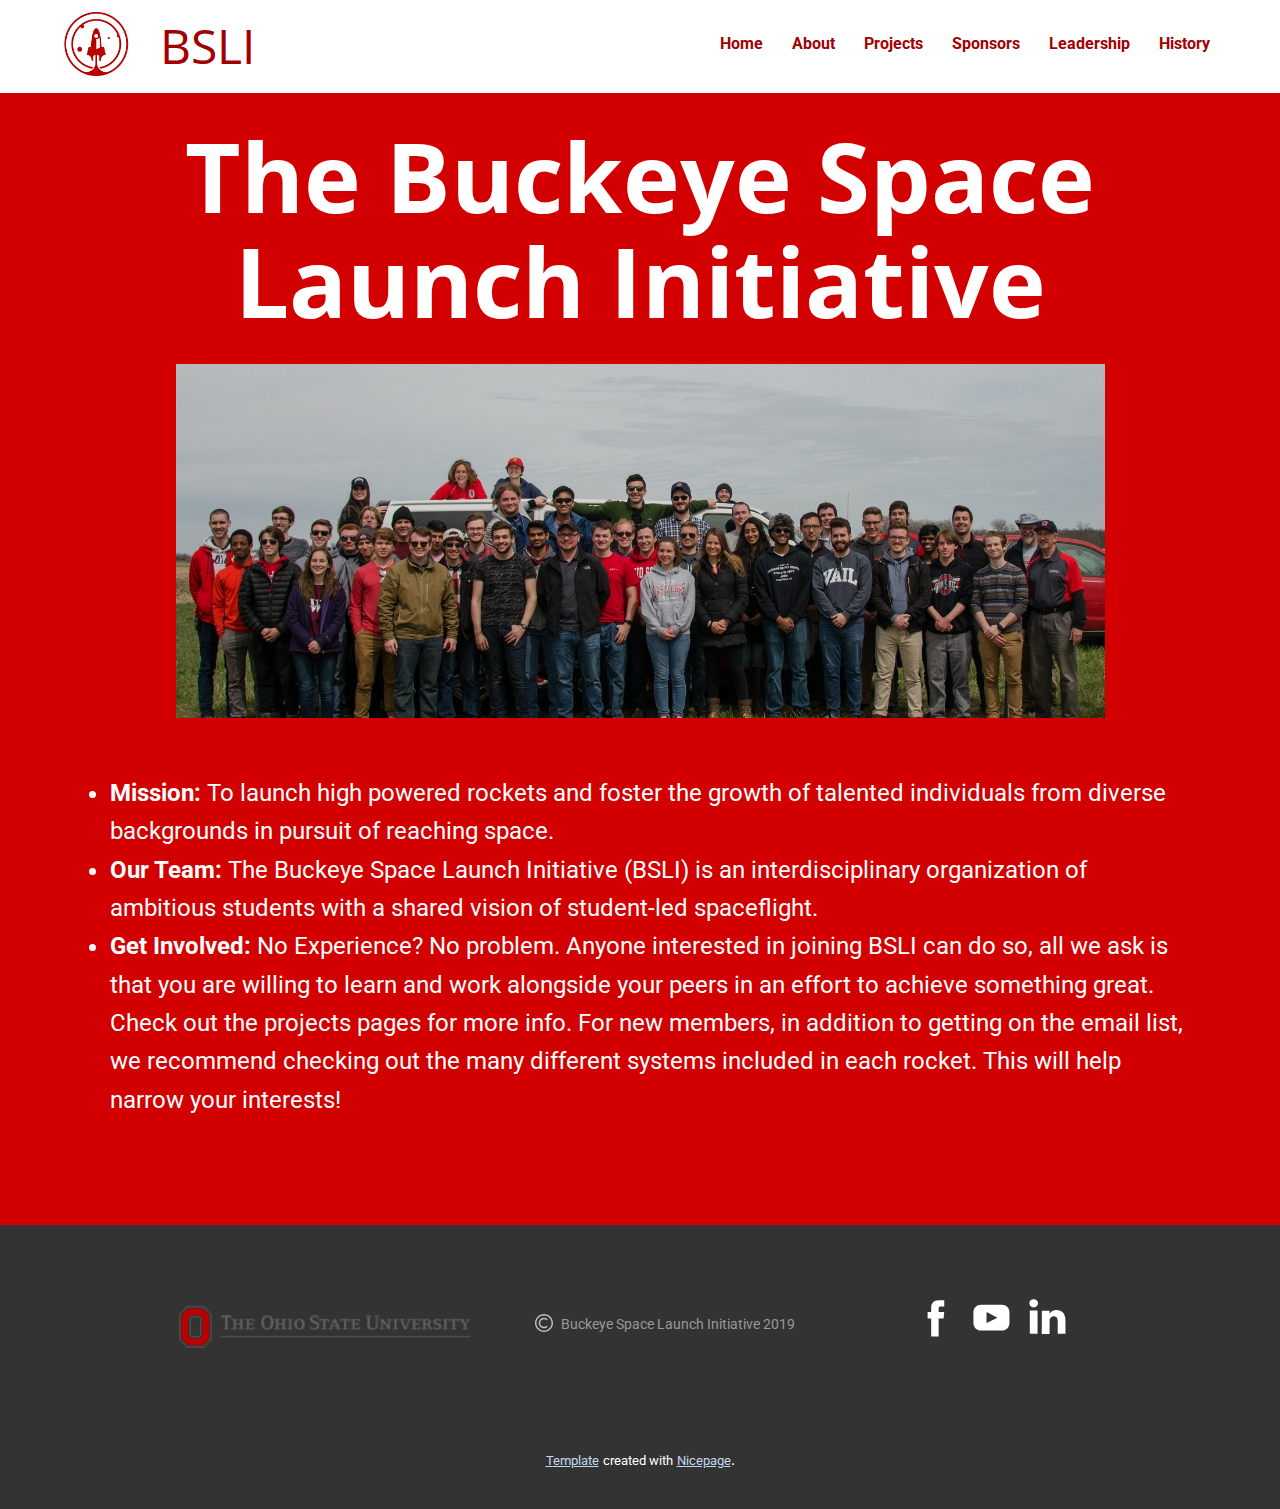
==== About.html @ a0feec37 "Add files via upload" ====
<!DOCTYPE html>
<html style="font-size: 16px;">

<head>
    <meta name="viewport" content="width=device-width, initial-scale=1.0">
    <meta charset="utf-8">
    <meta name="keywords" content="BSLI">
    <meta name="description" content="">
    <title>About</title>
    <link rel="stylesheet" href="nicepage.css" media="screen">
    <link rel="stylesheet" href="About.css" media="screen">
    <script class="u-script" type="text/javascript" src="jquery.js" defer=""></script>
    <script class="u-script" type="text/javascript" src="nicepage.js" defer=""></script>
    <link id="u-google-font" rel="stylesheet" href="https://fonts.googleapis.com/css?family=Open+Sans:300,300i,400,400i,600,600i,700,700i,800,800i|Roboto:100,100i,300,300i,400,400i,500,500i,700,700i,900,900i">
    <script type="application/ld+json">
        {
        		"@context": "http://schema.org",
        		"@type": "Organization",
        		"name": "",
        		"url": "index.html",
        		"logo": "images/bslilogohr_2640x480.png",
        		"sameAs": [
        				"https://facebook.com/spacelaunchinitiative/",
        				"https://youtube.com/channel/UCSjtVHPFWDSQTV0j5XGii3g",
        				"https://linkedin.com/company/the-buckeye-space-launch-initiative"
        		]
        }
    </script>
    <meta property="og:title" content="About">
    <meta property="og:type" content="website">
    <meta property="og:description" content="undefined">
    <meta name="theme-color" content="#73a3de">
    <link rel="canonical" href="index.html">
    <meta property="og:url" content="index.html">
</head>

<body class="u-body">
    <header class="u-clearfix u-header u-white u-header" id="sec-3e1d">
        <div class="u-clearfix u-sheet u-sheet-1">


            <a href="Home.html" class="u-image u-logo u-image-1" src="" title="logo">
      <img src="images/bslilogohr_2640x480.png" class="u-logo-image u-logo-image-1">
    </a>
            <nav class="u-align-left u-font-size-14 u-menu u-menu-dropdown u-nav-spacing-25 u-offcanvas u-menu-1">
                <div class="menu-collapse" style="font-style: italic; font-weight: 700;">
                    <a class="u-button-style u-nav-link u-text-custom-color-2" href="#" style="padding: 4px 0; font-size: calc(1em + 8px);">
          <svg class="u-svg-link" preserveAspectRatio="xMidYMin slice" viewBox="0 0 302 302" style="undefined">
            <use xmlns:xlink="http://www.w3.org/1999/xlink" xlink:href="#svg-7b92"></use>
          </svg>
          <svg xmlns="http://www.w3.org/2000/svg" xmlns:xlink="http://www.w3.org/1999/xlink" version="1.1" id="svg-7b92" x="0px" y="0px" viewBox="0 0 302 302" style="enable-background:new 0 0 302 302;" xml:space="preserve" class="u-svg-content">
            <g>
              <rect y="36" width="302" height="30"></rect>
              <rect y="236" width="302" height="30"></rect>
              <rect y="136" width="302" height="30"></rect>
            </g>
            <g></g>
            <g></g>
            <g></g>
            <g></g>
            <g></g>
            <g></g>
            <g></g>
            <g></g>
            <g></g>
            <g></g>
            <g></g>
            <g></g>
            <g></g>
            <g></g>
            <g></g>
          </svg>
        </a>
                </div>
                <div class="u-custom-menu u-nav-container">
                    <ul class="u-nav u-spacing-25 u-unstyled u-nav-1">
                        <li class="u-nav-item"><a class="u-button-style u-nav-link u-text-custom-color-2" href="Home.html" style="padding: 8px 0;">Home</a></li>
                        <li class="u-nav-item"><a class="u-button-style u-nav-link u-text-custom-color-2" href="About.html" style="padding: 8px 0;">About</a></li>
                        <li class="u-nav-item"><a class="u-button-style u-nav-link u-text-custom-color-2" href="Projects.html" style="padding: 8px 0;">Projects</a></li>
                        <li class="u-nav-item"><a class="u-button-style u-nav-link u-text-custom-color-2" href="Sponsors.html" style="padding: 8px 0;">Sponsors</a></li>
                        <li class="u-nav-item"><a class="u-button-style u-nav-link u-text-custom-color-2" href="Leadership.html" style="padding: 8px 0;">Leadership</a></li>
                        <li class="u-nav-item"><a class="u-button-style u-nav-link u-text-custom-color-2" href="History.html" style="padding: 8px 0;">History</a></li>
                    </ul>
                </div>
                <div class="u-custom-menu u-nav-container-collapse">
                    <div class="u-align-center u-black u-container-style u-inner-container-layout u-opacity u-opacity-95 u-sidenav">
                        <div class="u-menu-close"></div>
                        <ul class="u-align-center u-nav u-popupmenu-items u-unstyled u-nav-2">
                            <li class="u-nav-item"><a class="u-button-style u-nav-link" href="Home.html" style="padding: 8px 0;">Home</a></li>
                            <li class="u-nav-item"><a class="u-button-style u-nav-link" href="About.html" style="padding: 8px 0;">About</a></li>
                            <li class="u-nav-item"><a class="u-button-style u-nav-link" href="Projects.html" style="padding: 8px 0;">Projects</a></li>
                            <li class="u-nav-item"><a class="u-button-style u-nav-link" href="Sponsors.html" style="padding: 8px 0;">Sponsors</a></li>
                            <li class="u-nav-item"><a class="u-button-style u-nav-link" href="Leadership.html" style="padding: 8px 0;">Leadership</a></li>
                            <li class="u-nav-item"><a class="u-button-style u-nav-link" href="History.html" style="padding: 8px 0;">History</a></li>
                        </ul>
                    </div>
                    <div class="u-black u-menu-overlay u-opacity u-opacity-70"></div>
                </div>
            </nav>
            <h1 class="u-heading-font u-text u-text-custom-color-2 u-title u-text-1"><a href="Home.html">BSLI</a></h1>
        </div>
    </header>
    <section class="u-clearfix u-section-1" id="sec-9d2f">
        <div class="u-clearfix u-sheet u-sheet-1">
            <h1 class="u-align-center u-heading-font u-text u-title u-text-1">The Buckeye Space Launch Initiative</h1><img src="images/30168071_1826478464326294_1432803204453837468_o.jpg" alt="" class="u-image u-image-default u-image-1" data-image-width="1895" data-image-height="1255">
            <ul class="u-align-left u-text u-text-2">
                <li><b>Mission:</b> To launch high powered rockets and foster the growth of talented individuals from diverse backgrounds in pursuit of reaching space.</li>
                <li><b>Our Team: </b>The Buckeye Space Launch Initiative (BSLI) is an interdisciplinary organization of ambitious students with a shared vision of student-led spaceflight.</li>
                <li><b>Get Involved:</b> No Experience? No problem. Anyone interested in joining BSLI can do so, all we ask is that you are willing to learn and work alongside your peers in an effort to achieve something great. Check out the projects pages
                    for more info. For new members, in addition to getting on the email list, we recommend checking out the many different systems included in each rocket. This will help narrow your interests!</li>
            </ul>
        </div>
    </section>
    <footer class="u-clearfix u-footer u-grey-80" id="sec-3033">
        <div class="u-clearfix u-sheet u-sheet-1">

            <div class="u-container-style u-group u-group-1">
                <div class="u-container-layout u-container-layout-1">

                    <span class="u-icon u-icon-circle u-text-grey-25 u-icon-1"><svg class="u-svg-link" preserveAspectRatio="xMidYMin slice" viewBox="0 0 512 512" style=""><use xmlns:xlink="http://www.w3.org/1999/xlink" xlink:href="#svg-16c4"></use></svg><svg xmlns="http://www.w3.org/2000/svg" viewBox="0 0 512 512" id="svg-16c4" class="u-svg-content"><path d="m256 512c-68.378906 0-132.667969-26.628906-181.019531-74.980469-48.351563-48.351562-74.980469-112.640625-74.980469-181.019531s26.628906-132.667969 74.980469-181.019531c48.351562-48.351563 112.640625-74.980469 181.019531-74.980469s132.667969 26.628906 181.019531 74.980469c48.351563 48.351562 74.980469 112.640625 74.980469 181.019531s-26.628906 132.667969-74.980469 181.019531c-48.351562 48.351563-112.640625 74.980469-181.019531 74.980469zm0-472c-119.101562 0-216 96.898438-216 216s96.898438 216 216 216 216-96.898438 216-216-96.898438-216-216-216zm105.359375 321.359375-28.285156-28.285156c-42.5 42.5-111.648438 42.5-154.148438 0s-42.5-111.648438 0-154.148438 111.648438-42.5 154.148438 0l28.285156-28.285156c-58.097656-58.09375-152.625-58.09375-210.71875 0-58.09375 58.097656-58.09375 152.625 0 210.71875 29.046875 29.046875 67.203125 43.570313 105.359375 43.570313 38.152344 0 76.3125-14.523438 105.359375-43.570313zm0 0"></path></svg></span>
                    <img
                        src="images/osulogo.png" alt="" class="u-image u-image-contain u-image-default u-image-1">
                        <p class="u-align-center u-small-text u-text u-text-grey-40 u-text-variant u-text-1">Buckeye Space Launch Initiative 2019</p>
                </div>
            </div>
            <div class="u-social-icons u-spacing-10 u-social-icons-1"><a class="u-social-url" target="_blank" href="https://facebook.com/spacelaunchinitiative/"><span class="u-icon u-icon-circle u-social-facebook u-social-type-logo u-icon-2"><svg class="u-svg-link" preserveAspectRatio="xMidYMin slice" viewBox="0 0 112.2 112.2" style="width: 45px;"><use xmlns:xlink="http://www.w3.org/1999/xlink" xlink:href="#svg-54d9"></use></svg><svg x="0px" y="0px" viewBox="0 0 112.2 112.2" enable-background="new 0 0 112.2 112.2" xml:space="preserve" id="svg-54d9" class="u-svg-content">
        <path d="M75.5,28.8H65.4c-1.5,0-4,0.9-4,4.3v9.4h13.9l-1.5,15.8H61.4v45.1H42.8V58.3h-8.8V42.4h8.8V32.2 c0-7.4,3.4-18.8,18.8-18.8h13.8v15.4H75.5z"></path>
    </svg></span></a><a class="u-social-url" target="_blank" href="https://youtube.com/channel/UCSjtVHPFWDSQTV0j5XGii3g"><span class="u-icon u-icon-circle u-social-type-logo u-social-youtube u-icon-3"><svg class="u-svg-link" preserveAspectRatio="xMidYMin slice" viewBox="0 0 112.2 112.2" style="width: 45px;"><use xmlns:xlink="http://www.w3.org/1999/xlink" xlink:href="#svg-81aa"></use></svg><svg x="0px" y="0px" viewBox="0 0 112.2 112.2" enable-background="new 0 0 112.2 112.2" xml:space="preserve" id="svg-81aa" class="u-svg-content">
        <path d="M82.3,24H29.7C19.3,24,11,32.5,11,43v26.7c0,10.5,8.3,19,18.7,19h52.5c10.3,0,18.7-8.5,18.7-19V43 C101,32.5,92.7,24,82.3,24L82.3,24z M69.7,57.6L45.1,69.5c-0.7,0.2-1.4-0.2-1.4-0.8V44.1c0-0.7,0.8-1.3,1.4-0.8l24.6,12.6 C70.4,56.2,70.4,57.3,69.7,57.6L69.7,57.6z"></path>
    </svg></span></a><a class="u-social-url" target="_blank" href="https://linkedin.com/company/the-buckeye-space-launch-initiative"><span class="u-icon u-icon-circle u-social-linkedin u-social-type-logo u-icon-4"><svg class="u-svg-link" preserveAspectRatio="xMidYMin slice" viewBox="0 0 112.2 112.2" style="width: 45px;"><use xmlns:xlink="http://www.w3.org/1999/xlink" xlink:href="#svg-587d"></use></svg><svg x="0px" y="0px" viewBox="0 0 112.2 112.2" enable-background="new 0 0 112.2 112.2" xml:space="preserve" id="svg-587d" class="u-svg-content">
        <path d="M33.8,96.8H14.5v-58h19.3V96.8z M24.1,30.9L24.1,30.9c-6.6,0-10.8-4.5-10.8-10.1c0-5.8,4.3-10.1,10.9-10.1 S34.9,15,35.1,20.8C35.1,26.4,30.8,30.9,24.1,30.9z M103.3,96.8H84.1v-31c0-7.8-2.7-13.1-9.8-13.1c-5.3,0-8.5,3.6-9.9,7.1 c-0.6,1.3-0.6,3-0.6,4.8V97H44.5c0,0,0.3-52.6,0-58h19.3v8.2c2.6-3.9,7.2-9.6,17.4-9.6c12.7,0,22.2,8.4,22.2,26.1V96.8z"></path>
    </svg></span></a></div>
        </div>
    </footer>
    <section class="u-backlink u-clearfix u-grey-80">
        <a class="u-link" href="https://nicepage.com/html" target="_blank"><span>Template</span></a>
        <p class="u-text"><span>created with</span></p>
        <a class="u-link" href="https://nicepage.com" target="_blank"><span>Nicepage</span></a>.
    </section>
</body>

</html>
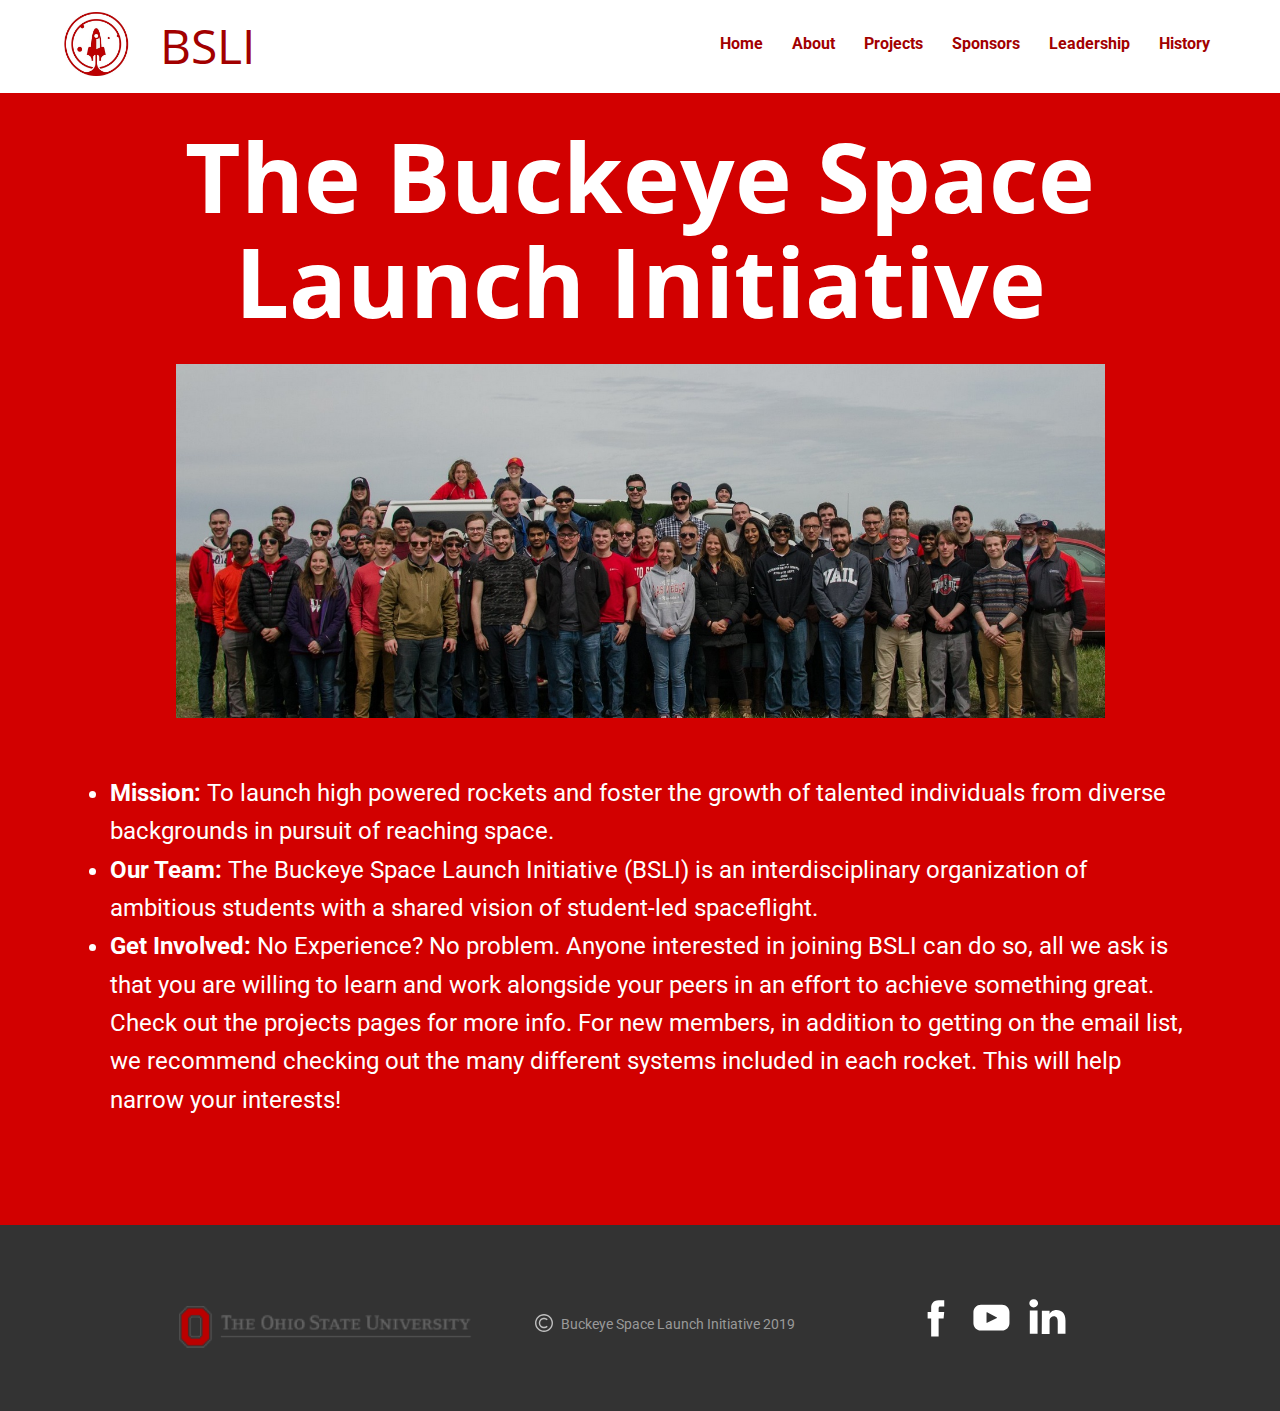
==== commit 32f3695a: "Update About.html" ====
--- a/About.html
+++ b/About.html
@@ -132,11 +132,7 @@
     </svg></span></a></div>
         </div>
     </footer>
-    <section class="u-backlink u-clearfix u-grey-80">
-        <a class="u-link" href="https://nicepage.com/html" target="_blank"><span>Template</span></a>
-        <p class="u-text"><span>created with</span></p>
-        <a class="u-link" href="https://nicepage.com" target="_blank"><span>Nicepage</span></a>.
-    </section>
+    
 </body>
 
-</html>+</html>
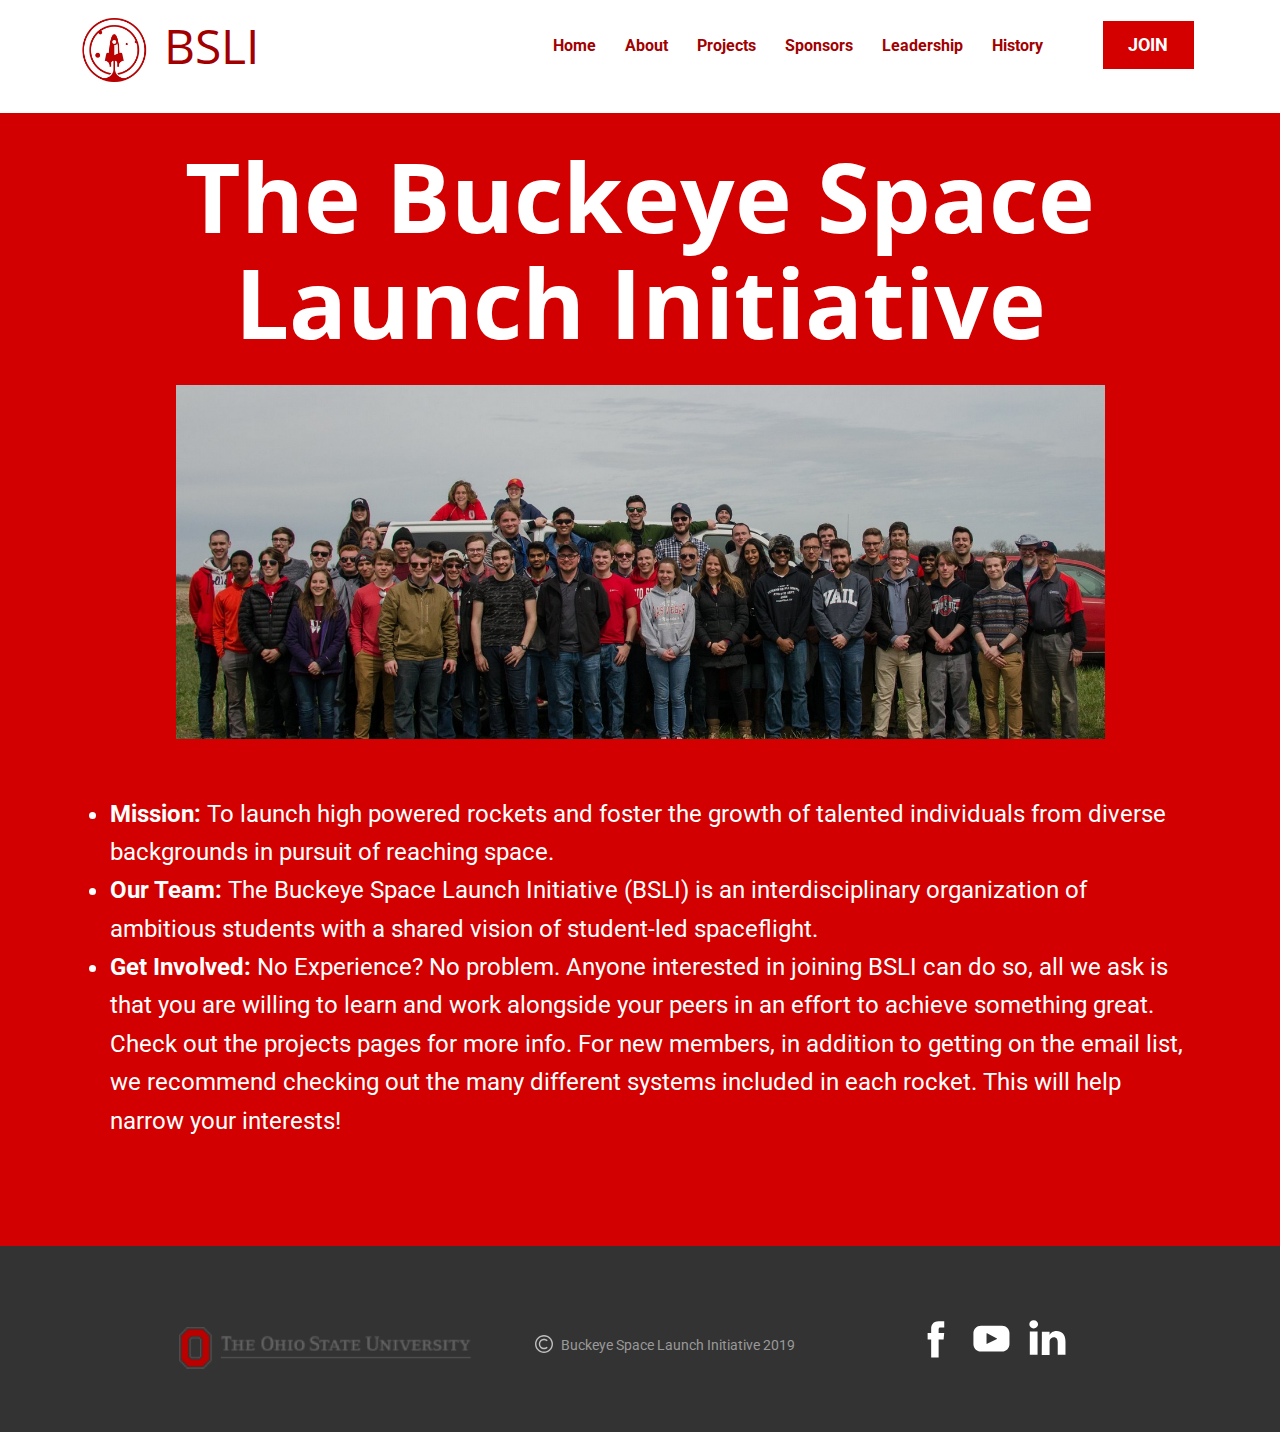
==== commit f2c36733: "Add files via upload" ====
--- a/About.html
+++ b/About.html
@@ -97,8 +97,7 @@
                     <div class="u-black u-menu-overlay u-opacity u-opacity-70"></div>
                 </div>
             </nav>
-            <h1 class="u-heading-font u-text u-text-custom-color-2 u-title u-text-1"><a href="Home.html">BSLI</a></h1>
-        </div>
+            <h1 class="u-heading-font u-text u-text-custom-color-2 u-title u-text-1"><a href="Home.html">BSLI</a></h1><a href="https://docs.google.com/forms/d/e/1FAIpQLSeaErHx_UvcB9pJcAl1bOg_4K8FZzzM6d04ew7xLRUjdDaJxg/viewform" class="u-btn u-button-style u-custom-color-1 u-btn-1" title="Join">JOIN</a></div>
     </header>
     <section class="u-clearfix u-section-1" id="sec-9d2f">
         <div class="u-clearfix u-sheet u-sheet-1">
@@ -132,7 +131,6 @@
     </svg></span></a></div>
         </div>
     </footer>
-    
 </body>
 
-</html>
+</html>--- a/nicepage.css
+++ b/nicepage.css
@@ -23782,6 +23782,84 @@
         }
 
         
+        
+        .u-custom-color-3,
+        .u-body.u-custom-color-3,
+        .u-container-style.u-custom-color-3:before
+        {
+            color: #111111;
+            background-color: #ffd300;
+        }
+
+        .u-button-style.u-custom-color-3,
+        .u-button-style.u-custom-color-3[class*="u-border-"]
+        {
+            color: #111111 !important;
+            background-color: #ffd300 !important;
+        }
+
+        .u-button-style.u-custom-color-3:hover,
+        .u-button-style.u-custom-color-3[class*="u-border-"]:hover
+        {
+            color: black !important;
+            background-color: #e6be00 !important;
+        }
+
+        a.u-button-style.u-hover-custom-color-3:hover,
+        a.u-button-style.u-hover-custom-color-3[class*="u-border-"]:hover,
+        a.u-btn.u-active-custom-color-3[href]:active,
+        a.u-btn.u-active-custom-color-3[class*="u-border-"][href]:active,
+        a.u-nav-link.u-active-custom-color-3[href].active,
+        a.u-nav-link.u-active-custom-color-3[class*="u-border-"][href].active
+        {
+            color: #111111 !important;
+            background-color: #ffd300 !important;
+        }
+
+        a.u-link.u-hover-custom-color-3:hover {
+            color: #ffd300 !important;
+        }
+
+        
+        
+        .u-custom-color-4,
+        .u-body.u-custom-color-4,
+        .u-container-style.u-custom-color-4:before
+        {
+            color: #ffffff;
+            background-color: #df9200;
+        }
+
+        .u-button-style.u-custom-color-4,
+        .u-button-style.u-custom-color-4[class*="u-border-"]
+        {
+            color: #ffffff !important;
+            background-color: #df9200 !important;
+        }
+
+        .u-button-style.u-custom-color-4:hover,
+        .u-button-style.u-custom-color-4[class*="u-border-"]:hover
+        {
+            color: white !important;
+            background-color: #c98300 !important;
+        }
+
+        a.u-button-style.u-hover-custom-color-4:hover,
+        a.u-button-style.u-hover-custom-color-4[class*="u-border-"]:hover,
+        a.u-btn.u-active-custom-color-4[href]:active,
+        a.u-btn.u-active-custom-color-4[class*="u-border-"][href]:active,
+        a.u-nav-link.u-active-custom-color-4[href].active,
+        a.u-nav-link.u-active-custom-color-4[class*="u-border-"][href].active
+        {
+            color: #ffffff !important;
+            background-color: #df9200 !important;
+        }
+
+        a.u-link.u-hover-custom-color-4:hover {
+            color: #df9200 !important;
+        }
+
+        
 
         
         .u-border-custom-color-1,
@@ -23861,6 +23939,84 @@
             background-color: transparent !important;
         }
         
+        
+        .u-border-custom-color-3,
+        .u-separator-custom-color-3:after
+        {
+            border-color: #ffd300;
+        }
+
+        .u-link.u-border-custom-color-3[class*="u-border-"]
+        {
+            border-color: #ffd300;
+        }
+
+        .u-link.u-border-custom-color-3[class*="u-border-"]:hover
+        {
+            border-color: #e6be00;
+        }
+
+        .u-button-style.u-border-custom-color-3
+        {
+            color: #ffd300 !important;
+            border-color: #ffd300 !important;
+            background-color: transparent !important;
+        }
+
+        .u-button-style.u-border-custom-color-3:hover
+        {
+            background-color: #ffd300 !important;
+            color: #111111 !important;
+        }
+
+        a.u-button-style.u-border-hover-custom-color-3:hover,
+        a.u-button-style.u-border-active-custom-color-3[href]:active,
+        a.u-nav-link.u-border-active-custom-color-3[href].active
+        {
+            color: #ffd300 !important;
+            border-color: #ffd300 !important;
+            background-color: transparent !important;
+        }
+        
+        
+        .u-border-custom-color-4,
+        .u-separator-custom-color-4:after
+        {
+            border-color: #df9200;
+        }
+
+        .u-link.u-border-custom-color-4[class*="u-border-"]
+        {
+            border-color: #df9200;
+        }
+
+        .u-link.u-border-custom-color-4[class*="u-border-"]:hover
+        {
+            border-color: #c98300;
+        }
+
+        .u-button-style.u-border-custom-color-4
+        {
+            color: #df9200 !important;
+            border-color: #df9200 !important;
+            background-color: transparent !important;
+        }
+
+        .u-button-style.u-border-custom-color-4:hover
+        {
+            background-color: #df9200 !important;
+            color: #ffffff !important;
+        }
+
+        a.u-button-style.u-border-hover-custom-color-4:hover,
+        a.u-button-style.u-border-active-custom-color-4[href]:active,
+        a.u-nav-link.u-border-active-custom-color-4[href].active
+        {
+            color: #df9200 !important;
+            border-color: #df9200 !important;
+            background-color: transparent !important;
+        }
+        
 
         
         .u-text-custom-color-1,
@@ -23915,6 +24071,60 @@
         {
             fill: #a20000;
         }
+        
+        
+        .u-text-custom-color-3,
+        .u-text-custom-color-3 a,
+        a.u-button-style.u-text-custom-color-3,
+        a.u-button-style.u-text-custom-color-3[class*="u-border-"]
+        {
+            color: #ffd300 !important;
+        }
+
+        .u-link.u-text-custom-color-3:hover,
+        a.u-nav-link.u-text-custom-color-3:hover
+        {
+            color: #e6be00 !important;
+        }
+
+        .u-link.u-text-hover-custom-color-3:hover,
+        :not(.level-2) > .u-nav > .u-nav-item > a.u-nav-link.u-text-hover-custom-color-3:hover,
+        :not(.level-2) > .u-nav > .u-nav-item > a.u-nav-link.u-text-active-custom-color-3.active
+        {
+            color: #ffd300 !important;
+        }
+
+        .u-text-custom-color-3 svg
+        {
+            fill: #ffd300;
+        }
+        
+        
+        .u-text-custom-color-4,
+        .u-text-custom-color-4 a,
+        a.u-button-style.u-text-custom-color-4,
+        a.u-button-style.u-text-custom-color-4[class*="u-border-"]
+        {
+            color: #df9200 !important;
+        }
+
+        .u-link.u-text-custom-color-4:hover,
+        a.u-nav-link.u-text-custom-color-4:hover
+        {
+            color: #c98300 !important;
+        }
+
+        .u-link.u-text-hover-custom-color-4:hover,
+        :not(.level-2) > .u-nav > .u-nav-item > a.u-nav-link.u-text-hover-custom-color-4:hover,
+        :not(.level-2) > .u-nav > .u-nav-item > a.u-nav-link.u-text-active-custom-color-4.active
+        {
+            color: #df9200 !important;
+        }
+
+        .u-text-custom-color-4 svg
+        {
+            fill: #df9200;
+        }
 
 
 h1.u-title {
@@ -24073,38 +24283,45 @@
   border-color: #73a3de;
 }
 
-.u-custom-color-1 .u-link, .u-custom-color-1 a,.u-custom-color-2 .u-link, .u-custom-color-2 a,.u-body-color .u-link, .u-body-color a,.u-bg-color .u-link, .u-bg-color a,.u-palette-1-base .u-link, .u-palette-1-base a,.u-palette-1-dark-3 .u-link, .u-palette-1-dark-3 a,.u-palette-1-dark-2 .u-link, .u-palette-1-dark-2 a,.u-palette-1-dark-1 .u-link, .u-palette-1-dark-1 a,.u-palette-1 .u-link, .u-palette-1 a,.u-palette-1-light-1 .u-link, .u-palette-1-light-1 a,.u-palette-2-base .u-link, .u-palette-2-base a,.u-palette-2-dark-3 .u-link, .u-palette-2-dark-3 a,.u-palette-2-dark-2 .u-link, .u-palette-2-dark-2 a,.u-palette-2-dark-1 .u-link, .u-palette-2-dark-1 a,.u-palette-2 .u-link, .u-palette-2 a,.u-palette-2-light-1 .u-link, .u-palette-2-light-1 a,.u-palette-3-dark-3 .u-link, .u-palette-3-dark-3 a,.u-palette-3-dark-2 .u-link, .u-palette-3-dark-2 a,.u-palette-3-dark-1 .u-link, .u-palette-3-dark-1 a,.u-palette-4-dark-3 .u-link, .u-palette-4-dark-3 a,.u-palette-4-dark-2 .u-link, .u-palette-4-dark-2 a,.u-palette-4-dark-1 .u-link, .u-palette-4-dark-1 a,.u-palette-4 .u-link, .u-palette-4 a,.u-palette-5-dark-3 .u-link, .u-palette-5-dark-3 a,.u-palette-5-dark-2 .u-link, .u-palette-5-dark-2 a,.u-palette-5-dark-1 .u-link, .u-palette-5-dark-1 a,.u-grey-40 .u-link, .u-grey-40 a,.u-grey-30 .u-link, .u-grey-30 a,.u-grey-90 .u-link, .u-grey-90 a,.u-grey-80 .u-link, .u-grey-80 a,.u-grey-75 .u-link, .u-grey-75 a,.u-black .u-link, .u-black a,.u-grey-70 .u-link, .u-grey-70 a,.u-grey-60 .u-link, .u-grey-60 a,.u-grey-50 .u-link, .u-grey-50 a,.u-grey-dark-3 .u-link, .u-grey-dark-3 a,.u-grey-dark-2 .u-link, .u-grey-dark-2 a,.u-grey-dark-1 .u-link, .u-grey-dark-1 a,.u-grey .u-link, .u-grey a,.u-shading .u-link, .u-shading a,.u-overlap-contrast .u-header .u-link, .u-overlap-contrast .u-header a { color: #c3d8f2; }
-.u-custom-color-1 .u-link:hover, .u-custom-color-1 a:hover,.u-custom-color-2 .u-link:hover, .u-custom-color-2 a:hover,.u-body-color .u-link:hover, .u-body-color a:hover,.u-bg-color .u-link:hover, .u-bg-color a:hover,.u-palette-1-base .u-link:hover, .u-palette-1-base a:hover,.u-palette-1-dark-3 .u-link:hover, .u-palette-1-dark-3 a:hover,.u-palette-1-dark-2 .u-link:hover, .u-palette-1-dark-2 a:hover,.u-palette-1-dark-1 .u-link:hover, .u-palette-1-dark-1 a:hover,.u-palette-1 .u-link:hover, .u-palette-1 a:hover,.u-palette-1-light-1 .u-link:hover, .u-palette-1-light-1 a:hover,.u-palette-2-base .u-link:hover, .u-palette-2-base a:hover,.u-palette-2-dark-3 .u-link:hover, .u-palette-2-dark-3 a:hover,.u-palette-2-dark-2 .u-link:hover, .u-palette-2-dark-2 a:hover,.u-palette-2-dark-1 .u-link:hover, .u-palette-2-dark-1 a:hover,.u-palette-2 .u-link:hover, .u-palette-2 a:hover,.u-palette-2-light-1 .u-link:hover, .u-palette-2-light-1 a:hover,.u-palette-3-dark-3 .u-link:hover, .u-palette-3-dark-3 a:hover,.u-palette-3-dark-2 .u-link:hover, .u-palette-3-dark-2 a:hover,.u-palette-3-dark-1 .u-link:hover, .u-palette-3-dark-1 a:hover,.u-palette-4-dark-3 .u-link:hover, .u-palette-4-dark-3 a:hover,.u-palette-4-dark-2 .u-link:hover, .u-palette-4-dark-2 a:hover,.u-palette-4-dark-1 .u-link:hover, .u-palette-4-dark-1 a:hover,.u-palette-4 .u-link:hover, .u-palette-4 a:hover,.u-palette-5-dark-3 .u-link:hover, .u-palette-5-dark-3 a:hover,.u-palette-5-dark-2 .u-link:hover, .u-palette-5-dark-2 a:hover,.u-palette-5-dark-1 .u-link:hover, .u-palette-5-dark-1 a:hover,.u-grey-40 .u-link:hover, .u-grey-40 a:hover,.u-grey-30 .u-link:hover, .u-grey-30 a:hover,.u-grey-90 .u-link:hover, .u-grey-90 a:hover,.u-grey-80 .u-link:hover, .u-grey-80 a:hover,.u-grey-75 .u-link:hover, .u-grey-75 a:hover,.u-black .u-link:hover, .u-black a:hover,.u-grey-70 .u-link:hover, .u-grey-70 a:hover,.u-grey-60 .u-link:hover, .u-grey-60 a:hover,.u-grey-50 .u-link:hover, .u-grey-50 a:hover,.u-grey-dark-3 .u-link:hover, .u-grey-dark-3 a:hover,.u-grey-dark-2 .u-link:hover, .u-grey-dark-2 a:hover,.u-grey-dark-1 .u-link:hover, .u-grey-dark-1 a:hover,.u-grey .u-link:hover, .u-grey a:hover { color: #e6e6e6; }
-.u-custom-color-1 .u-btn,.u-custom-color-2 .u-btn,.u-body-color .u-btn,.u-bg-color .u-btn,.u-palette-1-base .u-btn,.u-palette-1-dark-3 .u-btn,.u-palette-1-dark-2 .u-btn,.u-palette-1-dark-1 .u-btn,.u-palette-1 .u-btn,.u-palette-1-light-1 .u-btn,.u-palette-2-base .u-btn,.u-palette-2-dark-3 .u-btn,.u-palette-2-dark-2 .u-btn,.u-palette-2-dark-1 .u-btn,.u-palette-2 .u-btn,.u-palette-2-light-1 .u-btn,.u-palette-3-dark-3 .u-btn,.u-palette-3-dark-2 .u-btn,.u-palette-3-dark-1 .u-btn,.u-palette-4-dark-3 .u-btn,.u-palette-4-dark-2 .u-btn,.u-palette-4-dark-1 .u-btn,.u-palette-4 .u-btn,.u-palette-5-dark-3 .u-btn,.u-palette-5-dark-2 .u-btn,.u-palette-5-dark-1 .u-btn,.u-grey-40 .u-btn,.u-grey-30 .u-btn,.u-grey-90 .u-btn,.u-grey-80 .u-btn,.u-grey-75 .u-btn,.u-black .u-btn,.u-grey-70 .u-btn,.u-grey-60 .u-btn,.u-grey-50 .u-btn,.u-grey-dark-3 .u-btn,.u-grey-dark-2 .u-btn,.u-grey-dark-1 .u-btn,.u-grey .u-btn,.u-shading .u-btn,.u-overlap-contrast .u-header .u-btn { background-color: #c3d8f2;
+.u-custom-color-1 .u-link, .u-custom-color-1 a,.u-custom-color-2 .u-link, .u-custom-color-2 a,.u-custom-color-4 .u-link, .u-custom-color-4 a,.u-body-color .u-link, .u-body-color a,.u-bg-color .u-link, .u-bg-color a,.u-palette-1-base .u-link, .u-palette-1-base a,.u-palette-1-dark-3 .u-link, .u-palette-1-dark-3 a,.u-palette-1-dark-2 .u-link, .u-palette-1-dark-2 a,.u-palette-1-dark-1 .u-link, .u-palette-1-dark-1 a,.u-palette-1 .u-link, .u-palette-1 a,.u-palette-1-light-1 .u-link, .u-palette-1-light-1 a,.u-palette-2-base .u-link, .u-palette-2-base a,.u-palette-2-dark-3 .u-link, .u-palette-2-dark-3 a,.u-palette-2-dark-2 .u-link, .u-palette-2-dark-2 a,.u-palette-2-dark-1 .u-link, .u-palette-2-dark-1 a,.u-palette-2 .u-link, .u-palette-2 a,.u-palette-2-light-1 .u-link, .u-palette-2-light-1 a,.u-palette-3-dark-3 .u-link, .u-palette-3-dark-3 a,.u-palette-3-dark-2 .u-link, .u-palette-3-dark-2 a,.u-palette-3-dark-1 .u-link, .u-palette-3-dark-1 a,.u-palette-4-dark-3 .u-link, .u-palette-4-dark-3 a,.u-palette-4-dark-2 .u-link, .u-palette-4-dark-2 a,.u-palette-4-dark-1 .u-link, .u-palette-4-dark-1 a,.u-palette-4 .u-link, .u-palette-4 a,.u-palette-5-dark-3 .u-link, .u-palette-5-dark-3 a,.u-palette-5-dark-2 .u-link, .u-palette-5-dark-2 a,.u-palette-5-dark-1 .u-link, .u-palette-5-dark-1 a,.u-grey-40 .u-link, .u-grey-40 a,.u-grey-30 .u-link, .u-grey-30 a,.u-grey-90 .u-link, .u-grey-90 a,.u-grey-80 .u-link, .u-grey-80 a,.u-grey-75 .u-link, .u-grey-75 a,.u-black .u-link, .u-black a,.u-grey-70 .u-link, .u-grey-70 a,.u-grey-60 .u-link, .u-grey-60 a,.u-grey-50 .u-link, .u-grey-50 a,.u-grey-dark-3 .u-link, .u-grey-dark-3 a,.u-grey-dark-2 .u-link, .u-grey-dark-2 a,.u-grey-dark-1 .u-link, .u-grey-dark-1 a,.u-grey .u-link, .u-grey a,.u-shading .u-link, .u-shading a,.u-overlap-contrast .u-header .u-link, .u-overlap-contrast .u-header a { color: #c3d8f2; }
+.u-custom-color-1 .u-link:hover, .u-custom-color-1 a:hover,.u-custom-color-2 .u-link:hover, .u-custom-color-2 a:hover,.u-custom-color-4 .u-link:hover, .u-custom-color-4 a:hover,.u-body-color .u-link:hover, .u-body-color a:hover,.u-bg-color .u-link:hover, .u-bg-color a:hover,.u-palette-1-base .u-link:hover, .u-palette-1-base a:hover,.u-palette-1-dark-3 .u-link:hover, .u-palette-1-dark-3 a:hover,.u-palette-1-dark-2 .u-link:hover, .u-palette-1-dark-2 a:hover,.u-palette-1-dark-1 .u-link:hover, .u-palette-1-dark-1 a:hover,.u-palette-1 .u-link:hover, .u-palette-1 a:hover,.u-palette-1-light-1 .u-link:hover, .u-palette-1-light-1 a:hover,.u-palette-2-base .u-link:hover, .u-palette-2-base a:hover,.u-palette-2-dark-3 .u-link:hover, .u-palette-2-dark-3 a:hover,.u-palette-2-dark-2 .u-link:hover, .u-palette-2-dark-2 a:hover,.u-palette-2-dark-1 .u-link:hover, .u-palette-2-dark-1 a:hover,.u-palette-2 .u-link:hover, .u-palette-2 a:hover,.u-palette-2-light-1 .u-link:hover, .u-palette-2-light-1 a:hover,.u-palette-3-dark-3 .u-link:hover, .u-palette-3-dark-3 a:hover,.u-palette-3-dark-2 .u-link:hover, .u-palette-3-dark-2 a:hover,.u-palette-3-dark-1 .u-link:hover, .u-palette-3-dark-1 a:hover,.u-palette-4-dark-3 .u-link:hover, .u-palette-4-dark-3 a:hover,.u-palette-4-dark-2 .u-link:hover, .u-palette-4-dark-2 a:hover,.u-palette-4-dark-1 .u-link:hover, .u-palette-4-dark-1 a:hover,.u-palette-4 .u-link:hover, .u-palette-4 a:hover,.u-palette-5-dark-3 .u-link:hover, .u-palette-5-dark-3 a:hover,.u-palette-5-dark-2 .u-link:hover, .u-palette-5-dark-2 a:hover,.u-palette-5-dark-1 .u-link:hover, .u-palette-5-dark-1 a:hover,.u-grey-40 .u-link:hover, .u-grey-40 a:hover,.u-grey-30 .u-link:hover, .u-grey-30 a:hover,.u-grey-90 .u-link:hover, .u-grey-90 a:hover,.u-grey-80 .u-link:hover, .u-grey-80 a:hover,.u-grey-75 .u-link:hover, .u-grey-75 a:hover,.u-black .u-link:hover, .u-black a:hover,.u-grey-70 .u-link:hover, .u-grey-70 a:hover,.u-grey-60 .u-link:hover, .u-grey-60 a:hover,.u-grey-50 .u-link:hover, .u-grey-50 a:hover,.u-grey-dark-3 .u-link:hover, .u-grey-dark-3 a:hover,.u-grey-dark-2 .u-link:hover, .u-grey-dark-2 a:hover,.u-grey-dark-1 .u-link:hover, .u-grey-dark-1 a:hover,.u-grey .u-link:hover, .u-grey a:hover { color: #e6e6e6; }
+.u-custom-color-1 .u-btn,.u-custom-color-2 .u-btn,.u-custom-color-4 .u-btn,.u-body-color .u-btn,.u-bg-color .u-btn,.u-palette-1-base .u-btn,.u-palette-1-dark-3 .u-btn,.u-palette-1-dark-2 .u-btn,.u-palette-1-dark-1 .u-btn,.u-palette-1 .u-btn,.u-palette-1-light-1 .u-btn,.u-palette-2-base .u-btn,.u-palette-2-dark-3 .u-btn,.u-palette-2-dark-2 .u-btn,.u-palette-2-dark-1 .u-btn,.u-palette-2 .u-btn,.u-palette-2-light-1 .u-btn,.u-palette-3-dark-3 .u-btn,.u-palette-3-dark-2 .u-btn,.u-palette-3-dark-1 .u-btn,.u-palette-4-dark-3 .u-btn,.u-palette-4-dark-2 .u-btn,.u-palette-4-dark-1 .u-btn,.u-palette-4 .u-btn,.u-palette-5-dark-3 .u-btn,.u-palette-5-dark-2 .u-btn,.u-palette-5-dark-1 .u-btn,.u-grey-40 .u-btn,.u-grey-30 .u-btn,.u-grey-90 .u-btn,.u-grey-80 .u-btn,.u-grey-75 .u-btn,.u-black .u-btn,.u-grey-70 .u-btn,.u-grey-60 .u-btn,.u-grey-50 .u-btn,.u-grey-dark-3 .u-btn,.u-grey-dark-2 .u-btn,.u-grey-dark-1 .u-btn,.u-grey .u-btn,.u-shading .u-btn,.u-overlap-contrast .u-header .u-btn { background-color: #c3d8f2;
 color: #000000; }
-.u-custom-color-1 .u-btn:hover,.u-custom-color-2 .u-btn:hover,.u-body-color .u-btn:hover,.u-bg-color .u-btn:hover,.u-palette-1-base .u-btn:hover,.u-palette-1-dark-3 .u-btn:hover,.u-palette-1-dark-2 .u-btn:hover,.u-palette-1-dark-1 .u-btn:hover,.u-palette-1 .u-btn:hover,.u-palette-1-light-1 .u-btn:hover,.u-palette-2-base .u-btn:hover,.u-palette-2-dark-3 .u-btn:hover,.u-palette-2-dark-2 .u-btn:hover,.u-palette-2-dark-1 .u-btn:hover,.u-palette-2 .u-btn:hover,.u-palette-2-light-1 .u-btn:hover,.u-palette-3-dark-3 .u-btn:hover,.u-palette-3-dark-2 .u-btn:hover,.u-palette-3-dark-1 .u-btn:hover,.u-palette-4-dark-3 .u-btn:hover,.u-palette-4-dark-2 .u-btn:hover,.u-palette-4-dark-1 .u-btn:hover,.u-palette-4 .u-btn:hover,.u-palette-5-dark-3 .u-btn:hover,.u-palette-5-dark-2 .u-btn:hover,.u-palette-5-dark-1 .u-btn:hover,.u-grey-40 .u-btn:hover,.u-grey-30 .u-btn:hover,.u-grey-90 .u-btn:hover,.u-grey-80 .u-btn:hover,.u-grey-75 .u-btn:hover,.u-black .u-btn:hover,.u-grey-70 .u-btn:hover,.u-grey-60 .u-btn:hover,.u-grey-50 .u-btn:hover,.u-grey-dark-3 .u-btn:hover,.u-grey-dark-2 .u-btn:hover,.u-grey-dark-1 .u-btn:hover,.u-grey .u-btn:hover,.u-shading .u-btn:hover,.u-overlap-contrast .u-header .u-btn:hover { background-color: #9fc1ea;
+.u-custom-color-1 .u-btn:hover,.u-custom-color-2 .u-btn:hover,.u-custom-color-4 .u-btn:hover,.u-body-color .u-btn:hover,.u-bg-color .u-btn:hover,.u-palette-1-base .u-btn:hover,.u-palette-1-dark-3 .u-btn:hover,.u-palette-1-dark-2 .u-btn:hover,.u-palette-1-dark-1 .u-btn:hover,.u-palette-1 .u-btn:hover,.u-palette-1-light-1 .u-btn:hover,.u-palette-2-base .u-btn:hover,.u-palette-2-dark-3 .u-btn:hover,.u-palette-2-dark-2 .u-btn:hover,.u-palette-2-dark-1 .u-btn:hover,.u-palette-2 .u-btn:hover,.u-palette-2-light-1 .u-btn:hover,.u-palette-3-dark-3 .u-btn:hover,.u-palette-3-dark-2 .u-btn:hover,.u-palette-3-dark-1 .u-btn:hover,.u-palette-4-dark-3 .u-btn:hover,.u-palette-4-dark-2 .u-btn:hover,.u-palette-4-dark-1 .u-btn:hover,.u-palette-4 .u-btn:hover,.u-palette-5-dark-3 .u-btn:hover,.u-palette-5-dark-2 .u-btn:hover,.u-palette-5-dark-1 .u-btn:hover,.u-grey-40 .u-btn:hover,.u-grey-30 .u-btn:hover,.u-grey-90 .u-btn:hover,.u-grey-80 .u-btn:hover,.u-grey-75 .u-btn:hover,.u-black .u-btn:hover,.u-grey-70 .u-btn:hover,.u-grey-60 .u-btn:hover,.u-grey-50 .u-btn:hover,.u-grey-dark-3 .u-btn:hover,.u-grey-dark-2 .u-btn:hover,.u-grey-dark-1 .u-btn:hover,.u-grey .u-btn:hover,.u-shading .u-btn:hover,.u-overlap-contrast .u-header .u-btn:hover { background-color: #9fc1ea;
 color: #000000; }
 
 
 /*end-variables sitestylecss*/
  .u-header {background-image: none}
-.u-header .u-sheet-1 {min-height: 92px}
-.u-header .u-image-1 {margin: 12px auto 0 -16px}
+.u-header .u-sheet-1 {min-height: 112px}
+.u-header .u-image-1 {margin: 18px auto 0 2px}
 .u-header .u-logo-image-1 {max-width: 85px; max-height: 85px}
-.u-header .u-menu-1 {margin: -48px 0 0 auto}
+.u-header .u-menu-1 {margin: -52px 167px 0 auto}
 .u-header .u-nav-1 {font-weight: 700}
 .u-header .u-nav-2 {font-size: 1.25rem}
-.u-header .u-text-1 {font-size: 3rem; margin: -40px 950px 20px 90px} 
-@media (max-width: 1199px){ .u-header .u-sheet-1 {min-height: 72px}
-.u-header .u-image-1 {margin-left: -13px}
+.u-header .u-text-1 {font-size: 3rem; margin: -42px 946px 0 94px}
+.u-header .u-btn-1 {padding: 10px 26px 10px 25px; background-image: none; font-weight: 700; font-size: 1.125rem; margin: -52px 16px 44px auto} 
+@media (max-width: 1199px){ .u-header .u-sheet-1 {min-height: 134px}
+.u-header .u-image-1 {margin-left: 2px}
 .u-header .u-logo-image-1 {max-width: 64px; max-height: 64px}
-.u-header .u-text-1 {margin-right: 783px; margin-bottom: 41px; margin-left: 75px} }
-@media (max-width: 991px){ .u-header .u-image-1 {margin-left: -10px}
-.u-header .u-menu-1 {width: auto; margin-top: -40px; margin-right: 0}
-.u-header .u-text-1 {width: auto; margin: -42px 430px 10px 54px} }
-@media (max-width: 767px){ .u-header .u-sheet-1 {min-height: 97px}
-.u-header .u-image-1 {margin-left: -7px}
-.u-header .u-menu-1 {margin-right: 0}
-.u-header .u-text-1 {margin-right: 338px; margin-bottom: 35px; margin-left: 69px} }
-@media (max-width: 575px){ .u-header .u-sheet-1 {min-height: 72px}
-.u-header .u-image-1 {margin-left: -5px}
-.u-header .u-menu-1 {margin-right: 0}
-.u-header .u-text-1 {margin-right: 162px; margin-bottom: 10px; margin-left: 59px} }
+.u-header .u-menu-1 {margin-right: 138px}
+.u-header .u-text-1 {margin-right: 780px; margin-left: 78px}
+.u-header .u-btn-1 {padding: 10px 30px; font-weight: normal; font-size: 1rem; margin-right: 13px; margin-bottom: 85px} }
+@media (max-width: 991px){ .u-header .u-sheet-1 {min-height: 146px}
+.u-header .u-image-1 {margin-left: 2px}
+.u-header .u-menu-1 {margin-right: 106px}
+.u-header .u-text-1 {margin-right: 597px; margin-left: 60px}
+.u-header .u-btn-1 {margin-right: 10px} }
+@media (max-width: 767px){ .u-header .u-sheet-1 {min-height: 111px}
+.u-header .u-image-1 {margin-left: 1px}
+.u-header .u-menu-1 {margin-right: 79px}
+.u-header .u-text-1 {margin-right: 448px; margin-left: 45px}
+.u-header .u-btn-1 {margin-right: 8px} }
+@media (max-width: 575px){ .u-header .u-sheet-1 {min-height: 88px}
+.u-header .u-image-1 {margin-left: 1px}
+.u-header .u-menu-1 {margin-right: 50px}
+.u-header .u-text-1 {margin-right: 282px; margin-left: 28px}
+.u-header .u-btn-1 {margin-right: 5px} }
  .u-footer .u-sheet-1 {min-height: 186px}
 .u-footer .u-group-1 {min-height: 106px; height: auto; width: 570px; margin: 40px 236px 0 auto}
 .u-footer .u-icon-1 {height: 18px; width: 18px; margin: 49px auto 0 131px}
@@ -24114,26 +24331,25 @@
 .u-footer .u-icon-2 {height: 100%}
 .u-footer .u-icon-3 {height: 100%}
 .u-footer .u-icon-4 {height: 100%} 
-@media (max-width: 1199px){ .u-footer .u-sheet-1 {min-height: 133px}
+@media (max-width: 1199px){ .u-footer .u-sheet-1 {min-height: 136px}
 .u-footer .u-group-1 {width: 470px; margin-top: 35px; margin-right: auto}
-.u-footer .u-container-layout-1 {padding-left: 49px; padding-right: 49px}
-.u-footer .u-icon-1 {margin-left: 108px}
-.u-footer .u-image-1 {width: 346px; height: 47px; margin-left: -238px}
-.u-footer .u-text-1 {margin: -50px 59px 47px 40px}
-.u-footer .u-social-icons-1 {margin-top: -71px; margin-right: 59px} }
-@media (max-width: 991px){ .u-footer .u-group-1 {width: 360px}
-.u-footer .u-container-layout-1 {padding-left: 38px; padding-right: 38px}
-.u-footer .u-icon-1 {margin-top: 49px; margin-left: 83px}
-.u-footer .u-image-1 {width: 265px; height: 36px; margin-left: -182px}
-.u-footer .u-text-1 {margin: -50px 45px 37px 31px}
-.u-footer .u-social-icons-1 {margin-right: 45px} }
+.u-footer .u-icon-1 {width: 18px; margin-top: 29px; margin-left: 117px}
+.u-footer .u-image-1 {width: 332px; height: 47px; margin-top: -22px; margin-left: -235px}
+.u-footer .u-text-1 {width: auto; margin: -47px 63px 59px 135px}
+.u-footer .u-social-icons-1 {margin-top: -96px; margin-right: 72px; margin-bottom: 45px} }
+@media (max-width: 991px){ .u-footer .u-sheet-1 {min-height: 137px}
+.u-footer .u-group-1 {width: 360px}
+.u-footer .u-icon-1 {height: 16px; width: 16px; margin-top: 33px; margin-left: 70px}
+.u-footer .u-image-1 {width: 242px; height: 36px; margin-top: -19px; margin-left: -179px}
+.u-footer .u-text-1 {margin: -36px 21px 54px 85px}
+.u-footer .u-social-icons-1 {height: 45px; margin-top: -89px; margin-right: 30px; margin-bottom: 40px} }
 @media (max-width: 767px){ .u-footer .u-sheet-1 {min-height: 135px}
 .u-footer .u-group-1 {width: 338px; margin-top: 30px; margin-right: 94px}
 .u-footer .u-container-layout-1 {padding-left: 0; padding-right: 0}
-.u-footer .u-icon-1 {width: 18px; margin-top: 14px; margin-left: 144px}
+.u-footer .u-icon-1 {height: 18px; width: 18px; margin-top: 14px; margin-left: 144px}
 .u-footer .u-image-1 {width: 248px; height: 34px; margin-top: -17px; margin-left: -104px}
-.u-footer .u-text-1 {width: auto; margin: -37px -72px 72px 162px}
-.u-footer .u-social-icons-1 {width: 156px; margin: -60px auto 15px 171px} }
+.u-footer .u-text-1 {margin: -37px -72px 72px 162px}
+.u-footer .u-social-icons-1 {height: 45px; width: 156px; margin: -60px auto 15px 171px} }
 @media (max-width: 575px){ .u-footer .u-sheet-1 {min-height: 136px}
 .u-footer .u-group-1 {width: 283px; margin-top: 35px; margin-right: auto}
 .u-footer .u-icon-1 {width: 18px; margin-top: 22px; margin-left: 20px}
--- a/About.css
+++ b/About.css
@@ -7,13 +7,15 @@
 .u-section-1 .u-image-1 {width: 766px; height: 292px}
 .u-section-1 .u-text-2 {margin-left: 16px; margin-right: 16px; position: relative} }
 
-@media (max-width: 991px){ .u-section-1 .u-text-1 {margin-left: 13px; margin-right: 13px}
+@media (max-width: 991px){ .u-section-1 .u-sheet-1 {min-height: 1042px}
+.u-section-1 .u-text-1 {margin-left: 13px; margin-right: 13px; font-size: 4.5rem}
 .u-section-1 .u-image-1 {width: 587px; height: 224px}
-.u-section-1 .u-text-2 {margin-left: 13px; margin-right: 13px} }
+.u-section-1 .u-text-2 {margin-left: 13px; margin-right: 13px; margin-bottom: 20px} }
 
-@media (max-width: 767px){ .u-section-1 .u-text-1 {font-size: 3rem; margin-left: 9px; margin-right: 9px}
+@media (max-width: 767px){ .u-section-1 .u-sheet-1 {min-height: 1128px}
+.u-section-1 .u-text-1 {font-size: 3rem; margin-left: 9px; margin-right: 9px}
 .u-section-1 .u-image-1 {width: 540px; height: 210px}
-.u-section-1 .u-text-2 {margin-left: 9px; margin-right: 9px} }
+.u-section-1 .u-text-2 {margin-left: 9px; margin-right: 9px; margin-bottom: 106px} }
 
 @media (max-width: 575px){ .u-section-1 .u-text-1 {font-size: 2.25rem; margin-left: 6px; margin-right: 6px}
 .u-section-1 .u-image-1 {width: 340px; height: 176px}
